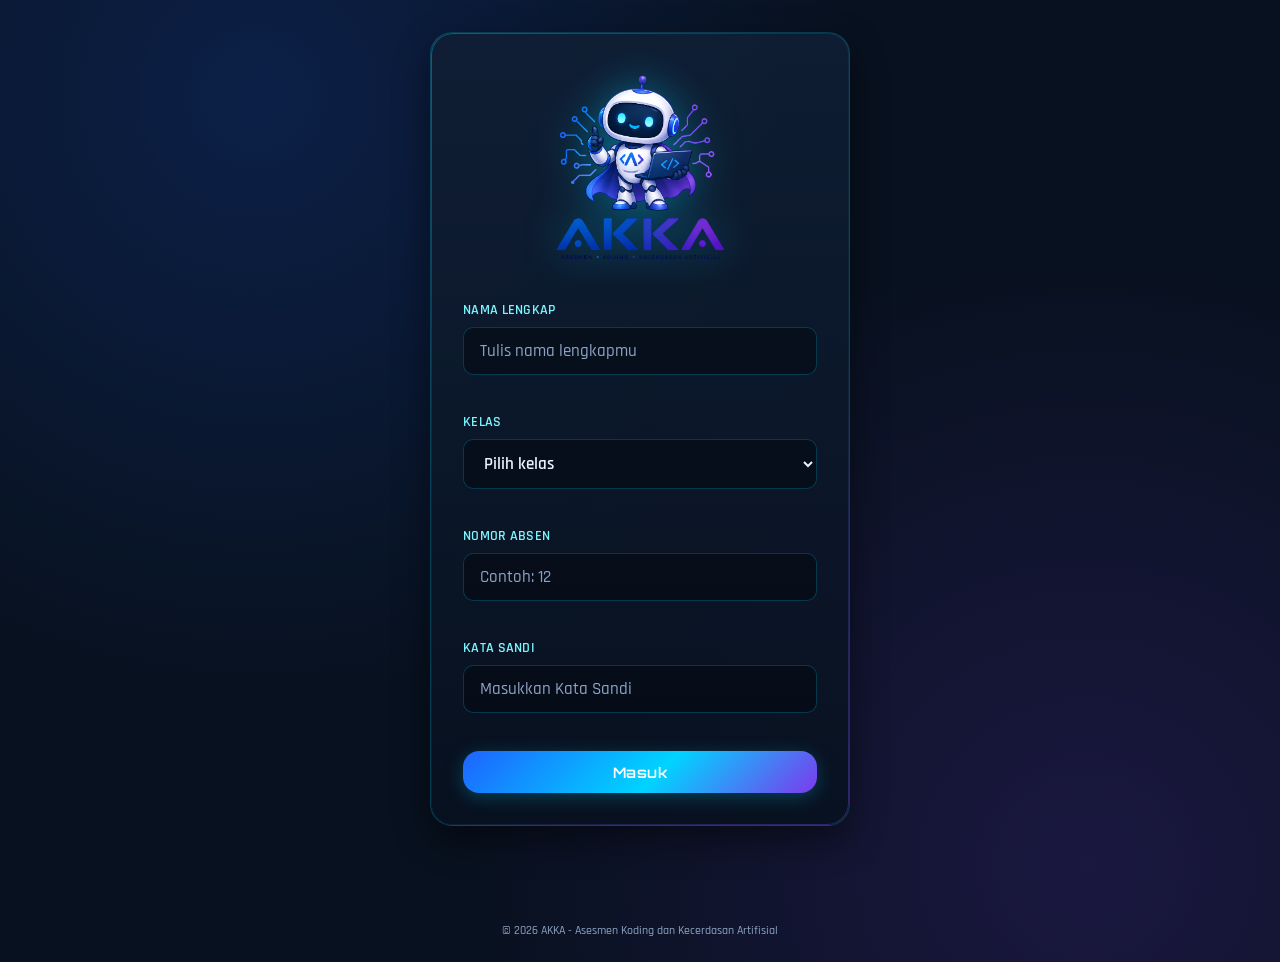
==== dashboard.html @ a7659e91 "Add files via upload" ====
<!DOCTYPE html>
<html lang="id">
<head>
<meta charset="UTF-8" />
<meta name="viewport" content="width=device-width, initial-scale=1.0, maximum-scale=1.0" />
<title>Pilih Asesmen - AKKA</title>
<link rel="icon" type="image/png" href="assets/logo/logo-akka.png" />
<link rel="stylesheet" href="css/variables.css" />
<link rel="stylesheet" href="css/base.css" />
<link rel="stylesheet" href="css/components.css" />
<link rel="stylesheet" href="css/dashboard.css" />
</head>
<body>
<header class="app-header">
  <div class="app-header__inner">
    <img src="assets/logo/logo-font-akka.png" alt="Logo AKKA" class="app-header__logo" />
    <div class="app-header__user">
      <span class="user-pill" id="userPill">-</span>
      <button class="btn btn-ghost btn-sm" id="btnKeluar">🚪 Keluar</button>
    </div>
  </div>
</header>

<main class="page">
  <section class="dashboard-intro">
    <h1>Halo, <span id="namaSiswa">Siswa</span> 👋</h1>
    <p>Pilih asesmen yang tersedia untuk <span id="kelasSiswa">kelasmu</span> di bawah ini.</p>
  </section>

  <section class="assessment-grid" id="assessmentGrid">
    <!-- Kartu asesmen dirender otomatis oleh dashboard.js -->
  </section>

  <p class="empty-state" id="emptyState" hidden>Belum ada asesmen untuk kelasmu saat ini.</p>
</main>

<footer class="app-footer">
  <p>© <span id="tahunFooter"></span> AKKA - Asesmen Koding dan Kecerdasan Artifisial</p>
</footer>

<script src="js/app.js"></script>
<script src="js/dashboard.js"></script>
</body>
</html>
---- css/variables.css ----
/* ==========================================================================
   AKKA - Design Tokens
   Tema: Modern Futuristic Sci-Fi Game (AI Lab / Robot / Neon / Cyber)
   Nama variabel dipertahankan agar seluruh CSS & JS lama tetap kompatibel.
   ========================================================================== */

:root {
  /* --- Warna Utama (biru gelap ruang AI) --- */
  --color-blue-900: #050B14;
  --color-blue-700: #0B1728;
  --color-blue-600: #123057;
  --color-blue-500: #1E63FF;

  /* --- Cyan (aksen neon utama) --- */
  --color-cyan-500: #00D4FF;
  --color-cyan-400: #22D3EE;
  --color-cyan-300: #7CF5FF;

  /* --- Ungu (pendukung / hologram) --- */
  --color-purple-600: #7C3AED;
  --color-purple-500: #9D6BFF;
  --color-purple-400: #C9B6FF;
  --color-purple-200: #E7DBFF;

  /* --- Netral (latar gelap + teks terang) --- */
  --color-white: #FFFFFF;
  --color-bg: #08111F;
  --color-bg-soft: #101F35;
  --color-text-dark: #E7F1FF;
  --color-text-muted: #8CA3C2;
  --color-border: rgba(0, 212, 255, 0.22);

  /* --- Status --- */
  --color-success: #23F58A;
  --color-danger: #FF3B5C;
  --color-warning: #FFB020;

  /* --- Gradasi Identitas AKKA --- */
  --gradient-brand: linear-gradient(135deg, #1E63FF 0%, #00D4FF 55%, #7C3AED 100%);
  --gradient-brand-soft: linear-gradient(135deg, rgba(30,99,255,0.14) 0%, rgba(0,212,255,0.14) 55%, rgba(124,58,237,0.14) 100%);
  --gradient-dark: linear-gradient(160deg, #050B14 0%, #0B1728 55%, #0E1C3C 100%);

  /* --- Tipografi --- */
  --font-display: 'Orbitron', 'Rajdhani', sans-serif;
  --font-body: 'Rajdhani', 'Inter', sans-serif;

  --fs-xs: 0.78rem;
  --fs-sm: 0.9rem;
  --fs-base: 1.05rem;
  --fs-md: 1.2rem;
  --fs-lg: 1.45rem;
  --fs-xl: 1.85rem;
  --fs-2xl: 2.35rem;

  /* --- Spacing --- */
  --space-1: 4px;
  --space-2: 8px;
  --space-3: 12px;
  --space-4: 16px;
  --space-5: 24px;
  --space-6: 32px;
  --space-7: 48px;
  --space-8: 64px;

  /* --- Radius --- */
  --radius-sm: 10px;
  --radius-md: 16px;
  --radius-lg: 22px;
  --radius-full: 999px;

  /* --- Shadow / Glow --- */
  --shadow-soft: 0 6px 20px rgba(0, 0, 0, 0.35);
  --shadow-card: 0 14px 36px rgba(0, 0, 0, 0.45), 0 0 0 1px rgba(0, 212, 255, 0.06) inset;
  --shadow-glow-cyan: 0 0 24px rgba(0, 212, 255, 0.45), 0 0 48px rgba(0, 212, 255, 0.15);

  /* --- Transisi --- */
  --ease-standard: cubic-bezier(0.4, 0, 0.2, 1);
  --dur-fast: 150ms;
  --dur-normal: 280ms;
  --dur-slow: 500ms;

  /* --- Layout --- */
  --max-width: 1120px;
  --header-height: 75px;
}
---- css/base.css ----
/* ==========================================================================
   AKKA - Base Styles
   Reset ringan + tipografi dasar + layout header/footer/page.
   Tema Futuristic Sci-Fi Game. Mobile First.
   ========================================================================== */

@import url('https://fonts.googleapis.com/css2?family=Orbitron:wght@500;600;700;800&family=Rajdhani:wght@400;500;600;700&display=swap');

*, *::before, *::after { box-sizing: border-box; }

html {
  scroll-behavior: smooth;
  -webkit-text-size-adjust: 100%;
  text-size-adjust: 100%;
}

body {
  margin: 0;
  font-family: var(--font-body);
  font-size: var(--fs-base);
  font-weight: 500;
  color: var(--color-text-dark);
  background: var(--color-bg);
  background-image:
    radial-gradient(circle at 15% 0%, rgba(30, 99, 255, 0.16), transparent 45%),
    radial-gradient(circle at 85% 100%, rgba(124, 58, 237, 0.14), transparent 45%),
    repeating-linear-gradient(180deg, rgba(0, 212, 255, 0.03) 0px, rgba(0, 212, 255, 0.03) 1px, transparent 1px, transparent 3px);
  background-attachment: fixed;
  -webkit-font-smoothing: antialiased;
  min-height: 100vh;
}

h1, h2, h3, h4 {
  font-family: var(--font-display);
  font-weight: 700;
  letter-spacing: 0.3px;
  margin: 0 0 var(--space-2);
  color: var(--color-white);
}

p { margin: 0 0 var(--space-3); color: var(--color-text-muted); }

a { color: var(--color-cyan-400); text-decoration: none; }

button { font-family: var(--font-body); cursor: pointer; }

img { max-width: 100%; display: block; }

ul { padding-left: var(--space-5); color: var(--color-text-muted); }
li { margin-bottom: var(--space-2); }

/* Fokus keyboard yang jelas untuk aksesibilitas */
:focus-visible {
  outline: 3px solid var(--color-cyan-400);
  outline-offset: 2px;
}

@media (prefers-reduced-motion: reduce) {
  *, *::before, *::after {
    animation-duration: 0.001ms !important;
    animation-iteration-count: 1 !important;
    transition-duration: 0.001ms !important;
  }
}

/* ------------------------- Layout Umum ------------------------- */

.page {
  width: 100%;
  max-width: var(--max-width);
  margin: 0 auto;
  padding: var(--space-5) var(--space-4) var(--space-8);
}

.page--center {
  min-height: calc(100vh - var(--header-height) - 90px);
  display: flex;
  align-items: center;
  justify-content: center;
}

/* ------------------------- Header ------------------------- */

.app-header {
  position: sticky;
  top: 0;
  z-index: 40;
  background: rgba(8, 17, 31, 0.82);
  backdrop-filter: blur(16px);
  border-bottom: 1px solid var(--color-border);
  box-shadow: 0 2px 24px rgba(0, 212, 255, 0.08);
}

.app-header__inner {
  max-width: var(--max-width);
  margin: 0 auto;
  height: var(--header-height);
  padding: 0 var(--space-4);
  display: flex;
  align-items: center;
  justify-content: space-between;
}

.app-header__logo {
  height: 42px;
  width: auto;
  filter: drop-shadow(0 0 10px rgba(0, 212, 255, 0.35));
}

.app-header__user {
  display: flex;
  align-items: center;
  gap: var(--space-3);
}

.user-pill {
  font-size: var(--fs-sm);
  font-weight: 600;
  color: var(--color-white);
  background: linear-gradient(160deg, rgba(30,99,255,0.35) 0%, rgba(0,212,255,0.25) 55%, rgba(124,58,237,0.35) 100%);
  border: 1px solid var(--color-border);
  white-space: nowrap;
  padding: 6px 16px;
  border-radius: var(--radius-full);
  display: inline-flex;
  align-items: center;
  flex-shrink: 0;
}

/* ------------------------- Footer ------------------------- */

.app-footer {
  max-width: var(--max-width);
  margin: 0 auto;
  padding: var(--space-6) var(--space-4) var(--space-5);
  display: flex;
  flex-direction: column;
  align-items: center;
  gap: var(--space-2);
  text-align: center;
}

.app-footer__logo {
  height: 28px;
  width: auto;
  opacity: 0.85;
}

.app-footer p {
  font-size: var(--fs-xs);
  margin: 0;
  color: var(--color-text-muted);
}

/* ------------------------- Empty state ------------------------- */

.empty-state {
  text-align: center;
  padding: var(--space-7) var(--space-4);
  color: var(--color-text-muted);
}

@media (min-width: 768px) {
  .page { padding: var(--space-6) var(--space-5) var(--space-8); }
}
---- css/components.css ----
/* ==========================================================================
   AKKA - Komponen Reusable
   Card, Button, Form Control, Badge, Modal — tema neon sci-fi glassmorphism
   ========================================================================== */

/* ------------------------- Card ------------------------- */

.card {
  background: linear-gradient(180deg, rgba(16, 31, 53, 0.9) 0%, rgba(8, 17, 31, 0.9) 100%);
  border-radius: var(--radius-lg);
  box-shadow: var(--shadow-card);
  padding: var(--space-6);
  border: 1px solid var(--color-border);
  position: relative;
}

.card::before {
  content: "";
  position: absolute;
  inset: 0;
  border-radius: var(--radius-lg);
  padding: 1px;
  background: linear-gradient(135deg, rgba(0,212,255,0.35), transparent 40%, transparent 60%, rgba(124,58,237,0.35));
  -webkit-mask: linear-gradient(#000 0 0) content-box, linear-gradient(#000 0 0);
  -webkit-mask-composite: xor;
  mask-composite: exclude;
  pointer-events: none;
}

/* Sentuhan glassmorphism ringan untuk elemen tertentu */
.card--glass {
  background: rgba(16, 31, 53, 0.55);
  backdrop-filter: blur(14px);
  border: 1px solid rgba(0, 212, 255, 0.28);
}

/* ------------------------- Button ------------------------- */

.btn {
  display: inline-flex;
  align-items: center;
  justify-content: center;
  gap: var(--space-2);
  font-family: var(--font-display);
  font-weight: 600;
  font-size: var(--fs-sm);
  letter-spacing: 0.4px;
  padding: 12px 22px;
  border-radius: var(--radius-md);
  border: none;
  transition: transform var(--dur-fast) var(--ease-standard), box-shadow var(--dur-fast) var(--ease-standard), opacity var(--dur-fast);
}

.btn:active { transform: scale(0.97); }

.btn-primary {
  background: var(--gradient-brand);
  color: var(--color-white);
  box-shadow: 0 4px 18px rgba(0, 212, 255, 0.25);
}
.btn-primary:hover { box-shadow: var(--shadow-glow-cyan); transform: translateY(-1px); }
.btn-primary:disabled {
  opacity: 0.4;
  cursor: not-allowed;
  box-shadow: none;
}

.btn-outline {
  background: rgba(0, 212, 255, 0.06);
  color: var(--color-cyan-300);
  border: 1.5px solid var(--color-border);
}
.btn-outline:hover { border-color: var(--color-cyan-400); box-shadow: 0 0 14px rgba(0,212,255,0.2); }

.btn-ghost {
  background: transparent;
  color: var(--color-cyan-300);
}
.btn-ghost:hover { background: rgba(0, 212, 255, 0.08); }

.btn-danger {
  background: linear-gradient(135deg, #FF3B5C, #FF7A5C);
  color: var(--color-white);
  box-shadow: 0 4px 16px rgba(255, 59, 92, 0.3);
}
.btn-danger:hover { box-shadow: 0 0 22px rgba(255, 59, 92, 0.45); }

.btn-block { width: 100%; }
.btn-sm { padding: 8px 14px; font-size: var(--fs-xs); }

/* ------------------------- Form ------------------------- */

.form-group { margin-bottom: var(--space-4); }

.form-group label {
  display: block;
  font-size: var(--fs-sm);
  font-weight: 600;
  letter-spacing: 0.3px;
  color: var(--color-cyan-300);
  margin-bottom: var(--space-2);
  text-transform: uppercase;
}

.form-control {
  width: 100%;
  padding: 12px 16px;
  border-radius: var(--radius-sm);
  border: 1.5px solid var(--color-border);
  font-size: var(--fs-base);
  font-family: var(--font-body);
  font-weight: 600;
  background: rgba(5, 11, 20, 0.65);
  color: var(--color-text-dark);
  transition: border-color var(--dur-fast), box-shadow var(--dur-fast);
}

.form-control::placeholder { color: var(--color-text-muted); font-weight: 500; }

.form-control:focus {
  border-color: var(--color-cyan-400);
  box-shadow: 0 0 0 3px rgba(0, 212, 255, 0.18), 0 0 16px rgba(0, 212, 255, 0.25);
  outline: none;
}

.form-control.is-invalid { border-color: var(--color-danger); }

.form-error {
  display: block;
  min-height: 18px;
  font-size: var(--fs-xs);
  color: var(--color-danger);
  margin-top: 4px;
}

/* ------------------------- Badge ------------------------- */

.badge {
  display: inline-flex;
  align-items: center;
  gap: 6px;
  font-size: var(--fs-xs);
  font-weight: 700;
  letter-spacing: 0.3px;
  text-transform: uppercase;
  padding: 4px 12px;
  border-radius: var(--radius-full);
}

.badge--active { background: rgba(35, 245, 138, 0.14); color: var(--color-success); border: 1px solid rgba(35, 245, 138, 0.35); }
.badge--locked { background: rgba(140, 163, 194, 0.1); color: var(--color-text-muted); border: 1px solid rgba(140, 163, 194, 0.25); }

/* ------------------------- Modal ------------------------- */

.modal-overlay {
  position: fixed;
  inset: 0;
  background: rgba(2, 6, 12, 0.75);
  backdrop-filter: blur(6px);
  display: flex;
  align-items: center;
  justify-content: center;
  z-index: 100;
  padding: var(--space-4);
}

.modal-box {
  background: linear-gradient(180deg, rgba(16, 31, 53, 0.98) 0%, rgba(8, 17, 31, 0.98) 100%);
  border: 1px solid var(--color-border);
  border-radius: var(--radius-lg);
  padding: var(--space-6);
  max-width: 420px;
  width: 100%;
  box-shadow: var(--shadow-card), var(--shadow-glow-cyan);
  animation: modal-in var(--dur-normal) var(--ease-standard);
}

@keyframes modal-in {
  from { opacity: 0; transform: translateY(12px) scale(0.98); }
  to { opacity: 1; transform: translateY(0) scale(1); }
}

.modal-actions {
  display: flex;
  gap: var(--space-3);
  margin-top: var(--space-5);
}

.modal-actions .btn { flex: 1; }
---- css/dashboard.css ----
/* ==========================================================================
   AKKA - Halaman Pilih Asesmen (Dashboard)
   Tema: Menu Game / Mission Select
   ========================================================================== */

.dashboard-intro { margin-bottom: var(--space-6); }
.dashboard-intro h1 {
  font-size: clamp(1.05rem, 4.2vw, var(--fs-xl));
  line-height: 1.35;
}
.dashboard-intro p { color: var(--color-text-muted); }

.assessment-grid {
  display: grid;
  grid-template-columns: 1fr;
  gap: var(--space-4);
}

@media (min-width: 640px) {
  .assessment-grid { grid-template-columns: repeat(2, 1fr); }
}
@media (min-width: 720px) {
  .assessment-grid { grid-template-columns: repeat(3, 1fr); }
}

.assessment-card {
  background: linear-gradient(160deg, rgba(16, 31, 53, 0.95) 0%, rgba(8, 17, 31, 0.95) 100%);
  border-radius: var(--radius-lg);
  border: 1px solid var(--color-border);
  box-shadow: var(--shadow-soft);
  padding: var(--space-5);
  display: flex;
  flex-direction: column;
  gap: var(--space-3);
  position: relative;
  overflow: hidden;
  transition: transform var(--dur-normal) var(--ease-standard), box-shadow var(--dur-normal), border-color var(--dur-normal);
}

.assessment-card::before {
  content: "";
  position: absolute;
  top: 0; left: 0; right: 0;
  height: 3px;
  background: var(--gradient-brand);
  opacity: 0.85;
}

.assessment-card--active {
  cursor: pointer;
  border-color: rgba(0, 212, 255, 0.32);
}
.assessment-card--active:hover {
  transform: translateY(-5px);
  box-shadow: var(--shadow-card), var(--shadow-glow-cyan);
  border-color: var(--color-cyan-400);
}
.assessment-card--active:active { transform: translateY(-1px) scale(0.99); }

.assessment-card--locked {
  opacity: 0.55;
  filter: grayscale(0.4);
}
.assessment-card--locked::before { background: var(--color-text-muted); opacity: 0.4; }

.assessment-card__icon {
  width: 46px;
  height: 46px;
  border-radius: var(--radius-sm);
  background: var(--gradient-brand-soft);
  border: 1px solid var(--color-border);
  display: flex;
  align-items: center;
  justify-content: center;
  font-size: 24px;
}

.assessment-card__title {
  font-family: var(--font-display);
  font-weight: 700;
  color: var(--color-white);
  font-size: var(--fs-md);
  letter-spacing: 0.3px;
}

.assessment-card__meta {
  font-size: var(--fs-xs);
  letter-spacing: 0.4px;
  color: var(--color-text-muted);
  text-transform: uppercase;
}
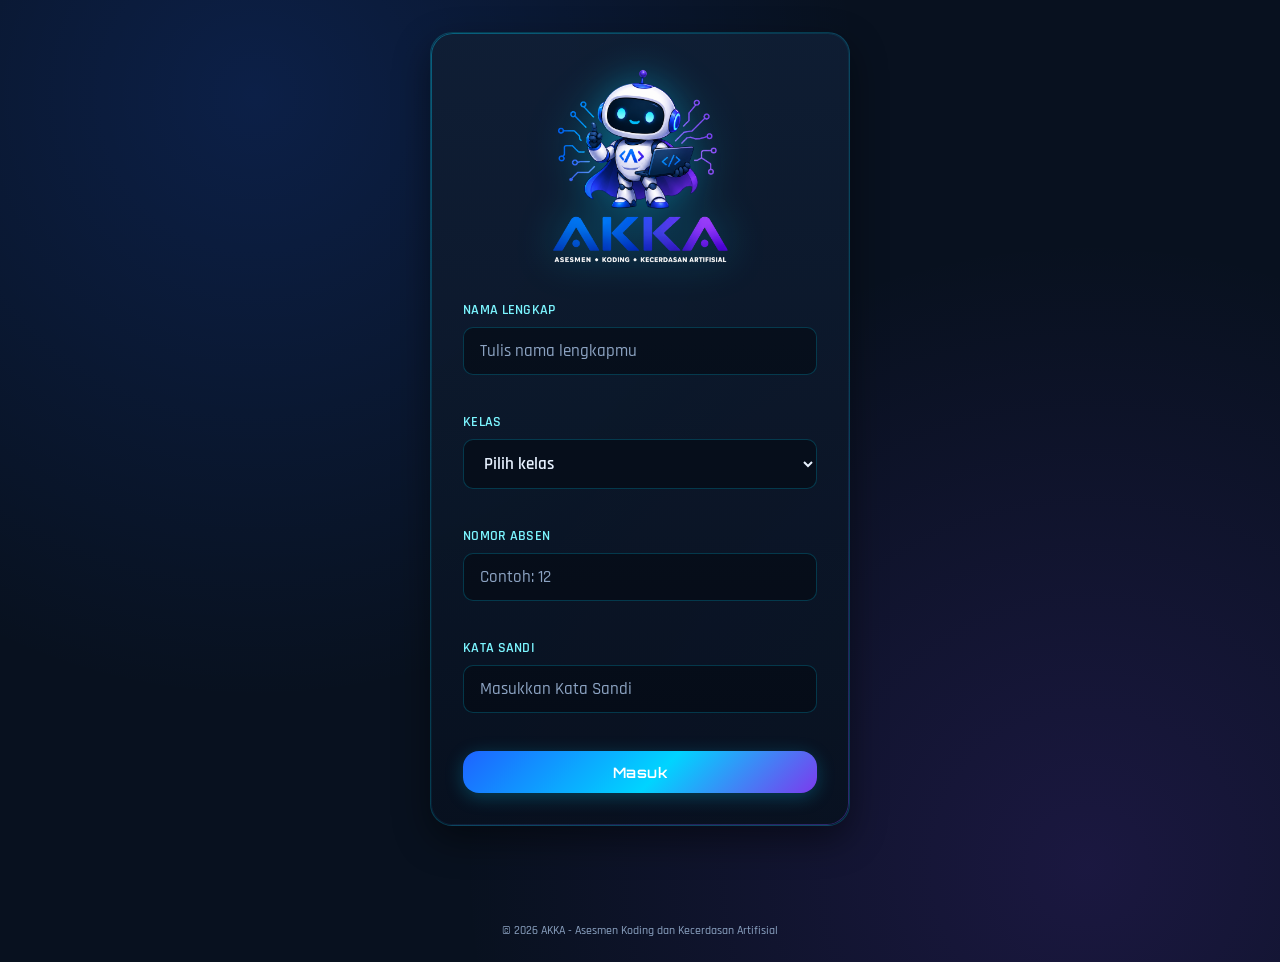
==== commit 9aa8bf1b: "Update logo image paths in dashboard.html" ====
--- a/dashboard.html
+++ b/dashboard.html
@@ -4,7 +4,7 @@
 <meta charset="UTF-8" />
 <meta name="viewport" content="width=device-width, initial-scale=1.0, maximum-scale=1.0" />
 <title>Pilih Asesmen - AKKA</title>
-<link rel="icon" type="image/png" href="assets/logo/logo-akka.png" />
+<link rel="icon" type="image/png" href="assets/logo/logoakka.png" />
 <link rel="stylesheet" href="css/variables.css" />
 <link rel="stylesheet" href="css/base.css" />
 <link rel="stylesheet" href="css/components.css" />
@@ -13,7 +13,7 @@
 <body>
 <header class="app-header">
   <div class="app-header__inner">
-    <img src="assets/logo/logo-font-akka.png" alt="Logo AKKA" class="app-header__logo" />
+    <img src="assets/logo/logofont.png" alt="Logo AKKA" class="app-header__logo" />
     <div class="app-header__user">
       <span class="user-pill" id="userPill">-</span>
       <button class="btn btn-ghost btn-sm" id="btnKeluar">🚪 Keluar</button>
